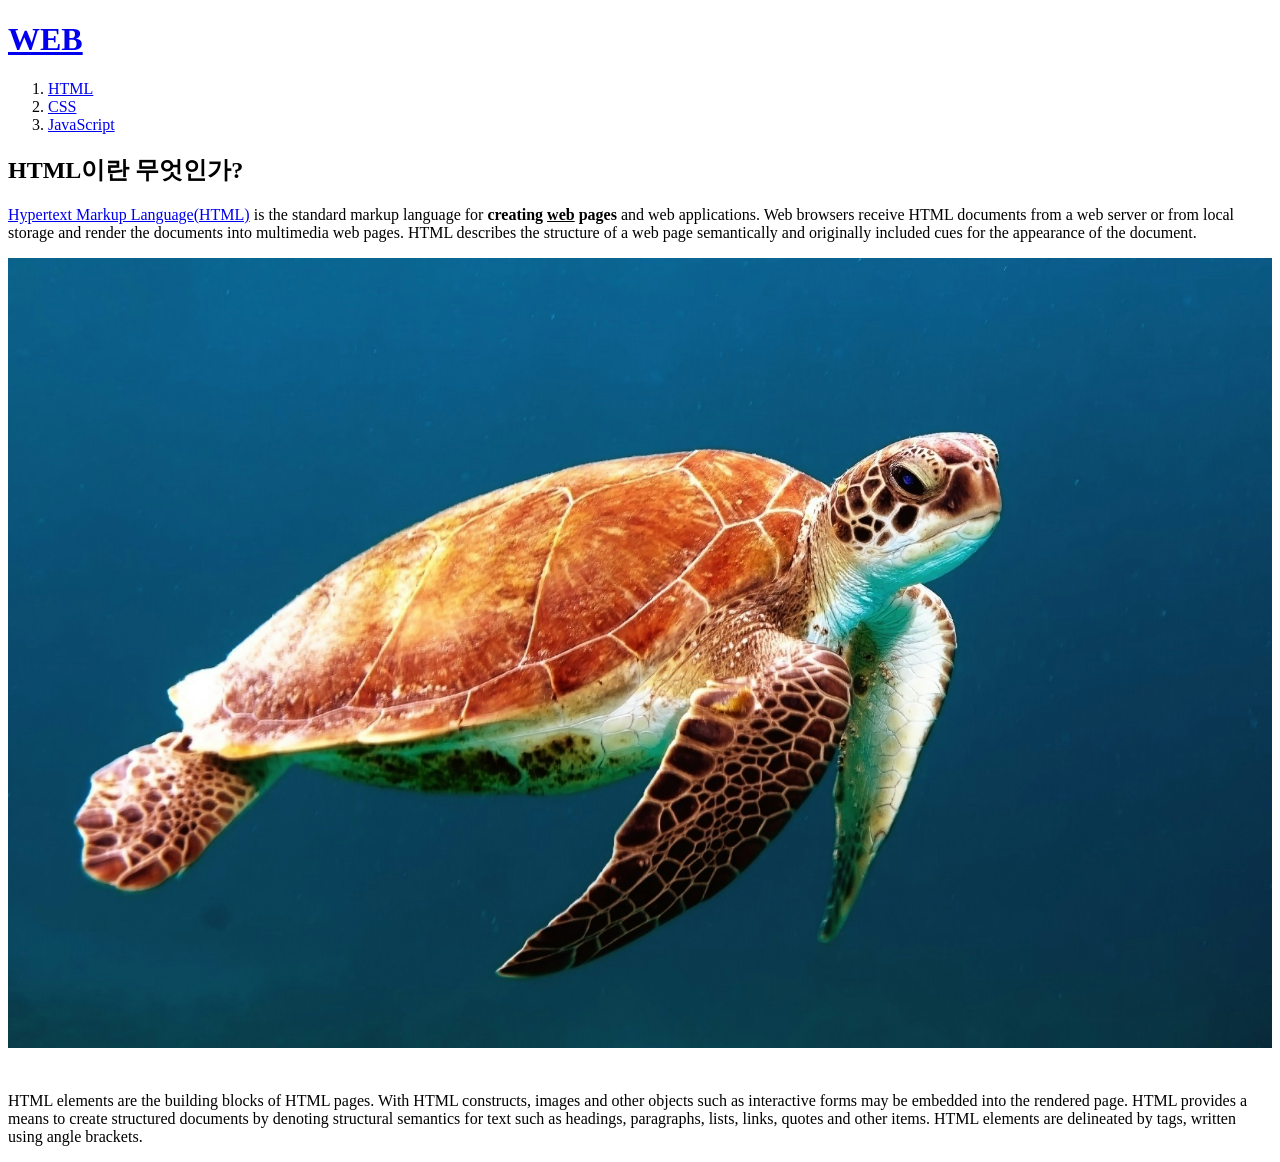
==== 1.html @ 840a1dd3 "first commit" ====
<!DOCTYPE html>
<html>
<head>
<title>WEB1 - HTML </title>
<meta charset="utf-8">
</head>
<body>
<h1><a href="index.html">WEB</a></h1>
<ol>
<li><a href="1.html">HTML</a></li>
<li><a href="2.html">CSS</a></li>
<li><a href="3.html">JavaScript</a></li>
</ol>
<h2>HTML이란 무엇인가?</h2>
<p><a href="https://www.w3.org/TR/2011/WD-html5-20110405/" title="HTML5 specification">Hypertext Markup
Language(HTML)</a> is the standard markup language for <strong>creating <u>web</u> pages</strong> and web
applications.
Web browsers receive HTML documents from a web server or from local storage and render the documents into
multimedia web pages. HTML describes the structure of a web page semantically and originally included cues for the
appearance of the document.</p>
<img src="coding.jpg" width="100%">
<p style="margin-top: 40px;">
HTML elements are the building blocks of HTML pages. With HTML constructs, images and other objects such as
interactive forms may be embedded into the rendered page. HTML provides a means to create structured documents by
denoting structural semantics for text such as headings, paragraphs, lists, links, quotes and other items. HTML elements are
delineated by tags, written using angle brackets.
</p>
</body>
</html>
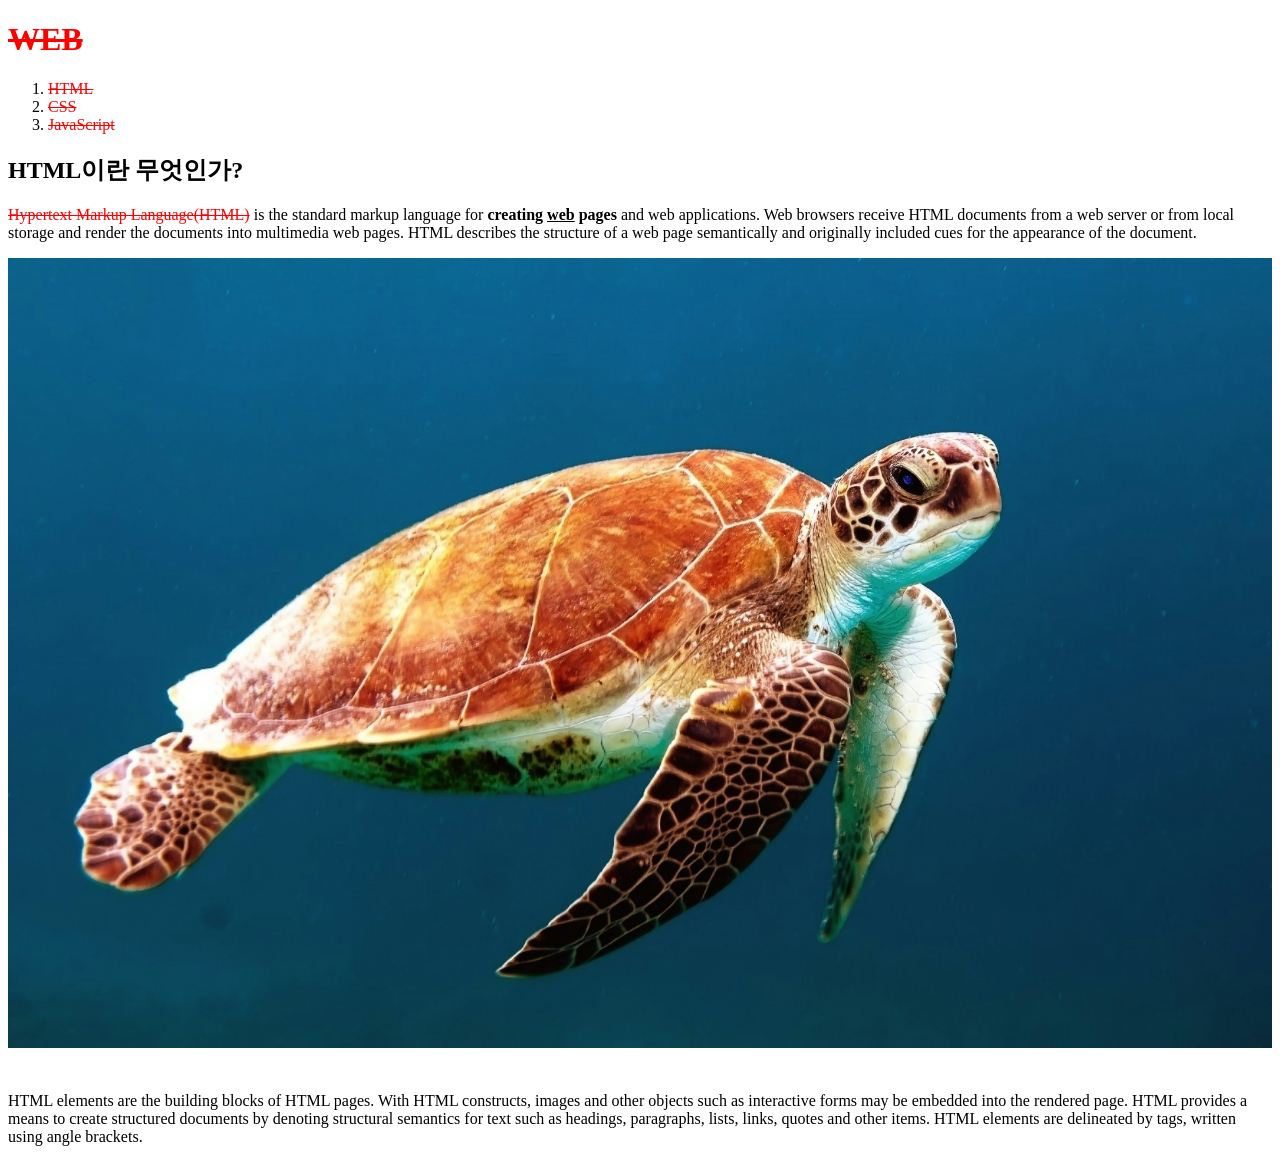
==== commit 85f96fd1: "연습1" ====
--- a/1.html
+++ b/1.html
@@ -3,8 +3,10 @@
 <head>
 <title>WEB1 - HTML </title>
 <meta charset="utf-8">
+<link rel="stylesheet" href="./css/style.css"
 </head>
 <body>
+
 <h1><a href="index.html">WEB</a></h1>
 <ol>
 <li><a href="1.html">HTML</a></li>
--- a/css/style.css
+++ b/css/style.css
@@ -0,0 +1,15 @@
+#test {
+    color:blueviolet;
+}
+
+h1 {
+    color: blue;
+}
+
+
+
+a{
+    color:red;
+    text-decoration: line-through;
+}
+
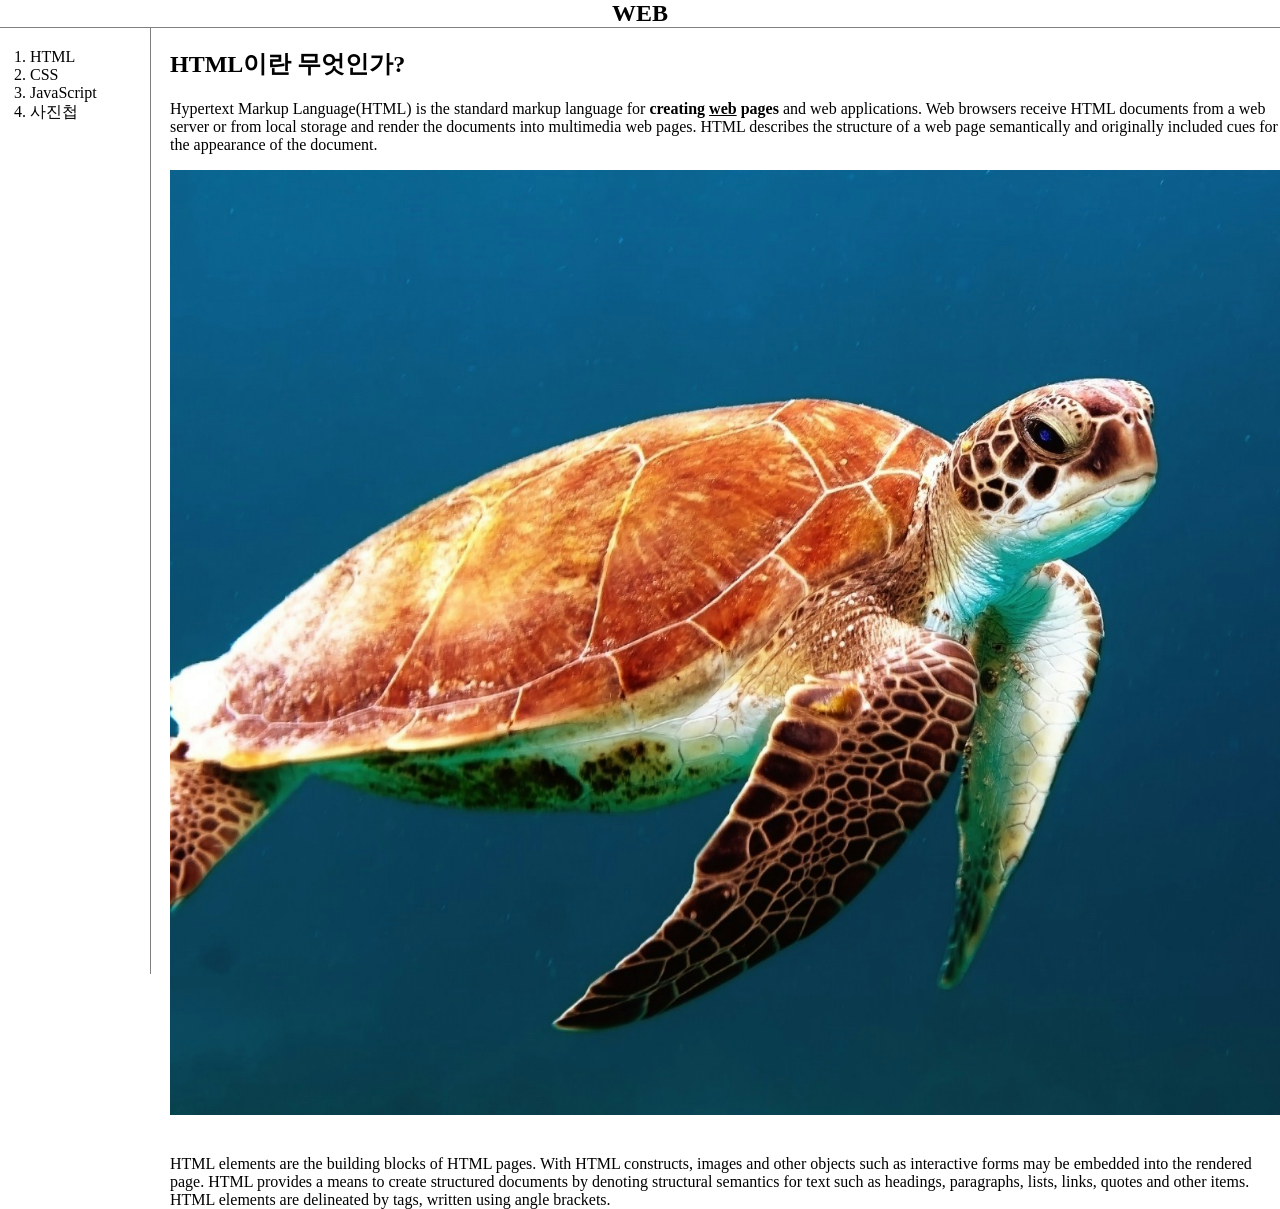
==== commit 077eb3c1: "다시연습" ====
--- a/1.html
+++ b/1.html
@@ -1,31 +1,42 @@
-<!DOCTYPE html>
-<html>
-<head>
 <title>WEB1 - HTML </title>
 <meta charset="utf-8">
-<link rel="stylesheet" href="./css/style.css"
+<link rel="stylesheet" href="./css/style.css">
 </head>
+
 <body>
+  <!-- html 문서 안에서, 동시에 css 작업도 같이한다. 
+  전체적으로 코드량이 길어져요. 
+  가독성이 안좋아요. 
+  분리 작업. -> 파일 분리.  -->
 
-<h1><a href="index.html">WEB</a></h1>
-<ol>
-<li><a href="1.html">HTML</a></li>
-<li><a href="2.html">CSS</a></li>
-<li><a href="3.html">JavaScript</a></li>
-</ol>
-<h2>HTML이란 무엇인가?</h2>
-<p><a href="https://www.w3.org/TR/2011/WD-html5-20110405/" title="HTML5 specification">Hypertext Markup
-Language(HTML)</a> is the standard markup language for <strong>creating <u>web</u> pages</strong> and web
-applications.
-Web browsers receive HTML documents from a web server or from local storage and render the documents into
-multimedia web pages. HTML describes the structure of a web page semantically and originally included cues for the
-appearance of the document.</p>
-<img src="coding.jpg" width="100%">
-<p style="margin-top: 40px;">
-HTML elements are the building blocks of HTML pages. With HTML constructs, images and other objects such as
-interactive forms may be embedded into the rendered page. HTML provides a means to create structured documents by
-denoting structural semantics for text such as headings, paragraphs, lists, links, quotes and other items. HTML elements are
-delineated by tags, written using angle brackets.
-</p>
+  <h1><a href="index.html">WEB</a></h1>
+  <div id="grid">
+    <ol>
+      <li><a href="1.html">HTML</a></li>
+      <li><a href="2.html">CSS</a></li>
+      <li><a href="3.html">JavaScript</a></li>
+      <li><a href="4.html">사진첩</a></li>
+    </ol>
+    <div id="article">
+      <h2>HTML이란 무엇인가?</h2>
+      <p><a href="https://www.w3.org/TR/2011/WD-html5-20110405/" title="HTML5 specification">Hypertext Markup
+          Language(HTML)</a> is the standard markup language for <strong>creating <u>web</u> pages</strong> and web
+        applications.
+        Web browsers receive HTML documents from a web server or from local storage and render the documents into
+        multimedia web pages. HTML describes the structure of a web page semantically and originally included cues for
+        the
+        appearance of the document.</p>
+      <img src="coding.jpg" width="100%">
+      <p style="margin-top: 40px;">
+        HTML elements are the building blocks of HTML pages. With HTML constructs, images and other objects such as
+        interactive forms may be embedded into the rendered page. HTML provides a means to create structured documents
+        by
+        denoting structural semantics for text such as headings, paragraphs, lists, links, quotes and other items. HTML
+        elements are
+        delineated by tags, written using angle brackets.
+      </p>
+    </div>
+  </div>
 </body>
+
 </html>
--- a/css/style.css
+++ b/css/style.css
@@ -1,15 +1,77 @@
 #test {
-    color:blueviolet;
+  color: blueviolet;
+}
+
+body {
+  margin: 0;
 }
 
 h1 {
-    color: blue;
+  color: blue;
+  font-size: 1.5em;
+  text-align: center;
+  border-bottom: 1px gray solid;
+  margin: 0;
 }
 
-
-
-a{
-    color:red;
-    text-decoration: line-through;
+/* 순서3, css 파일에서, grid 옵션 작업.  */
+#grid {
+  display: grid;
+  grid-template-columns: 150px 1fr;
 }
 
+#grid ol {
+  padding-left: 30px;
+}
+
+ol {
+  border-right: 1px solid gray;
+  width: 100px;
+  margin: 0;
+  padding: 20px;
+}
+
+a {
+  color: black;
+  text-decoration: none;
+}
+
+#article {
+  padding-left: 20px;
+}
+
+#active {
+  color: red;
+
+}
+
+.saw {
+  color: blueviolet;
+}
+
+/* 3x3 사진첩 꾸미기 */
+#grid_pictures {
+  display: grid;
+  /* grid-template-columns: 1fr 1fr 1fr; */
+  grid-template-columns: repeat(3, 1fr);
+<<<<<<< HEAD
+=======
+  /* 그리드 내부에서의 행, 열에 여백 주기.  */
+>>>>>>> e0958419147d1fece00531925b140aa409aeeede
+  column-gap: 20px;
+  row-gap: 20px;
+}
+
+img {
+  width: 100%;
+  height: 100%;
+  object-fit: cover;
+}
+
+.picture_container {
+<<<<<<< HEAD
+  border: 7px pink dotted ;
+=======
+  border: 5px pink dotted ;
+>>>>>>> e0958419147d1fece00531925b140aa409aeeede
+}
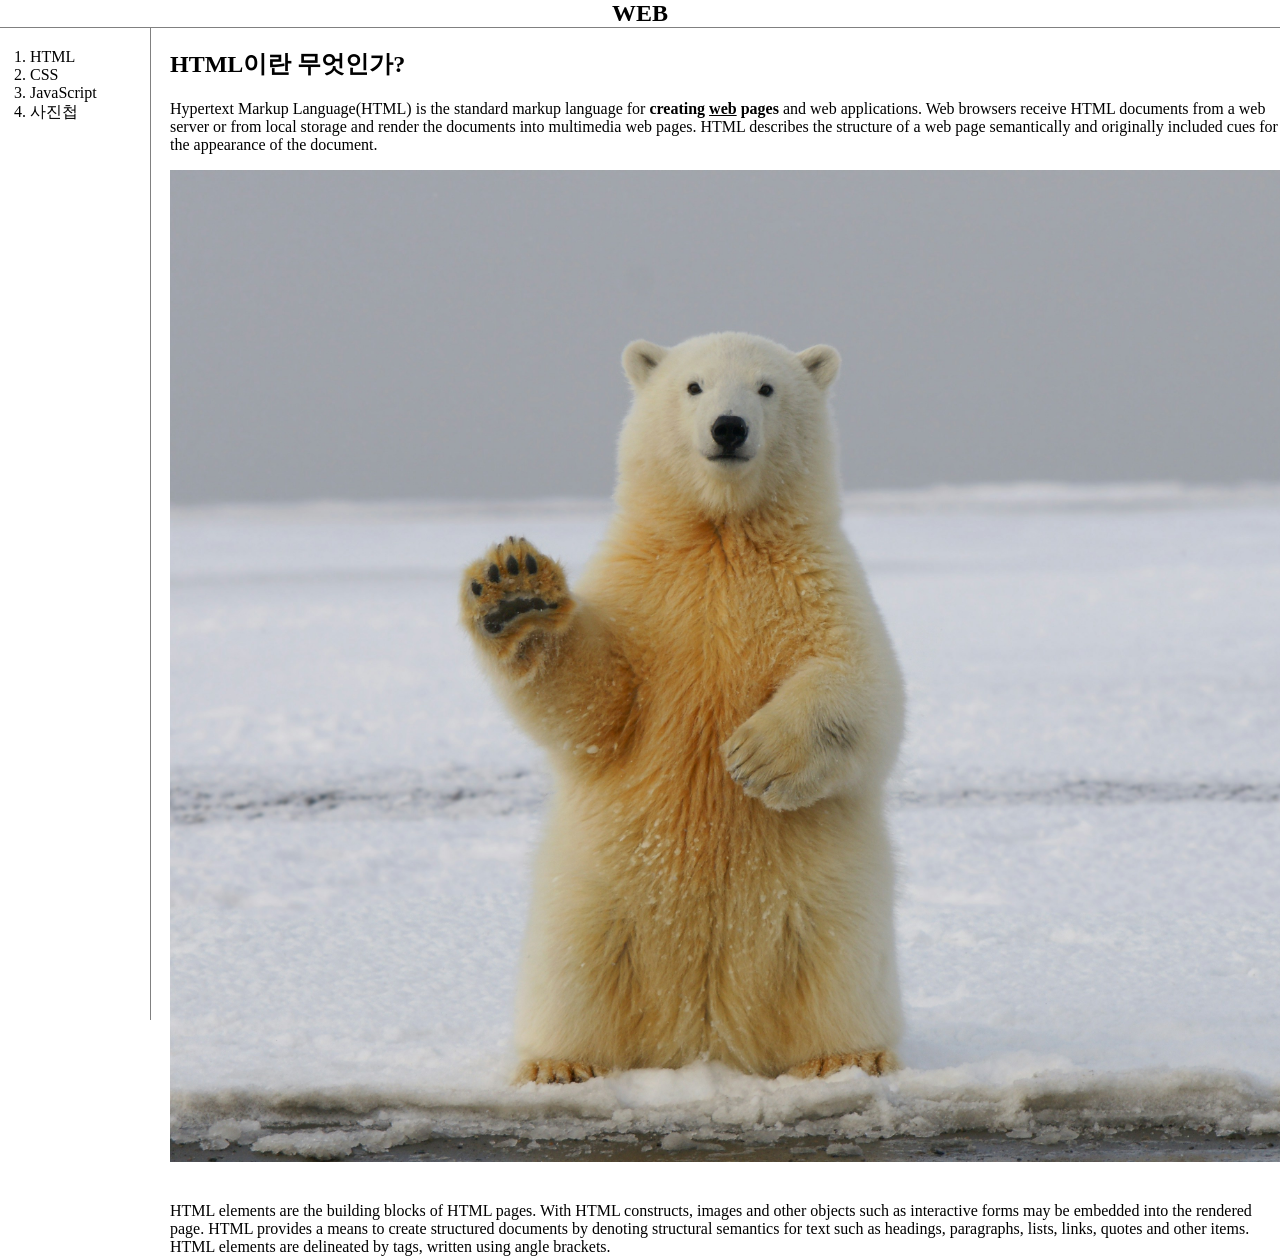
==== commit 155b5193: "미디어쿼리테스트!" ====
--- a/1.html
+++ b/1.html
@@ -26,7 +26,7 @@
         multimedia web pages. HTML describes the structure of a web page semantically and originally included cues for
         the
         appearance of the document.</p>
-      <img src="coding.jpg" width="100%">
+      <img src="bear.jpg" width="100%">
       <p style="margin-top: 40px;">
         HTML elements are the building blocks of HTML pages. With HTML constructs, images and other objects such as
         interactive forms may be embedded into the rendered page. HTML provides a means to create structured documents
--- a/css/style.css
+++ b/css/style.css
@@ -54,10 +54,6 @@
   display: grid;
   /* grid-template-columns: 1fr 1fr 1fr; */
   grid-template-columns: repeat(3, 1fr);
-<<<<<<< HEAD
-=======
-  /* 그리드 내부에서의 행, 열에 여백 주기.  */
->>>>>>> e0958419147d1fece00531925b140aa409aeeede
   column-gap: 20px;
   row-gap: 20px;
 }
@@ -68,10 +64,33 @@
   object-fit: cover;
 }
 
-.picture_container {
-<<<<<<< HEAD
-  border: 7px pink dotted ;
-=======
-  border: 5px pink dotted ;
->>>>>>> e0958419147d1fece00531925b140aa409aeeede
+.picture_contanier
+ {
+  border: 10px pink dotted ;
+}
+
+/* 800px 미만시 ,h1의 하단선 제거, ol의 오른쪽 선 제거,
+grid라는 아이디 부분을 grid-> block,block
+공간침투 불가능, 하나의 요소는 한 행만 차지합니다.
+결과 세로 방향으로 하나의 요소씩만 차지한다. */
+@media(max-width :800px){
+  #grid {
+      display: block;
+  }
+  #grid ol {
+      border-right: none;
+  }
+  h1 {
+      border-bottom: none;
+  }
+
+}
+
+
+#grid_pictures {
+  display: grid;
+  /* grid-template-columns: 1fr 1fr 1fr; */
+  grid-template-columns: repeat(1, 1fr);
+  /* column-gap: 20px; */
+  /* row-gap: 20px; */
 }
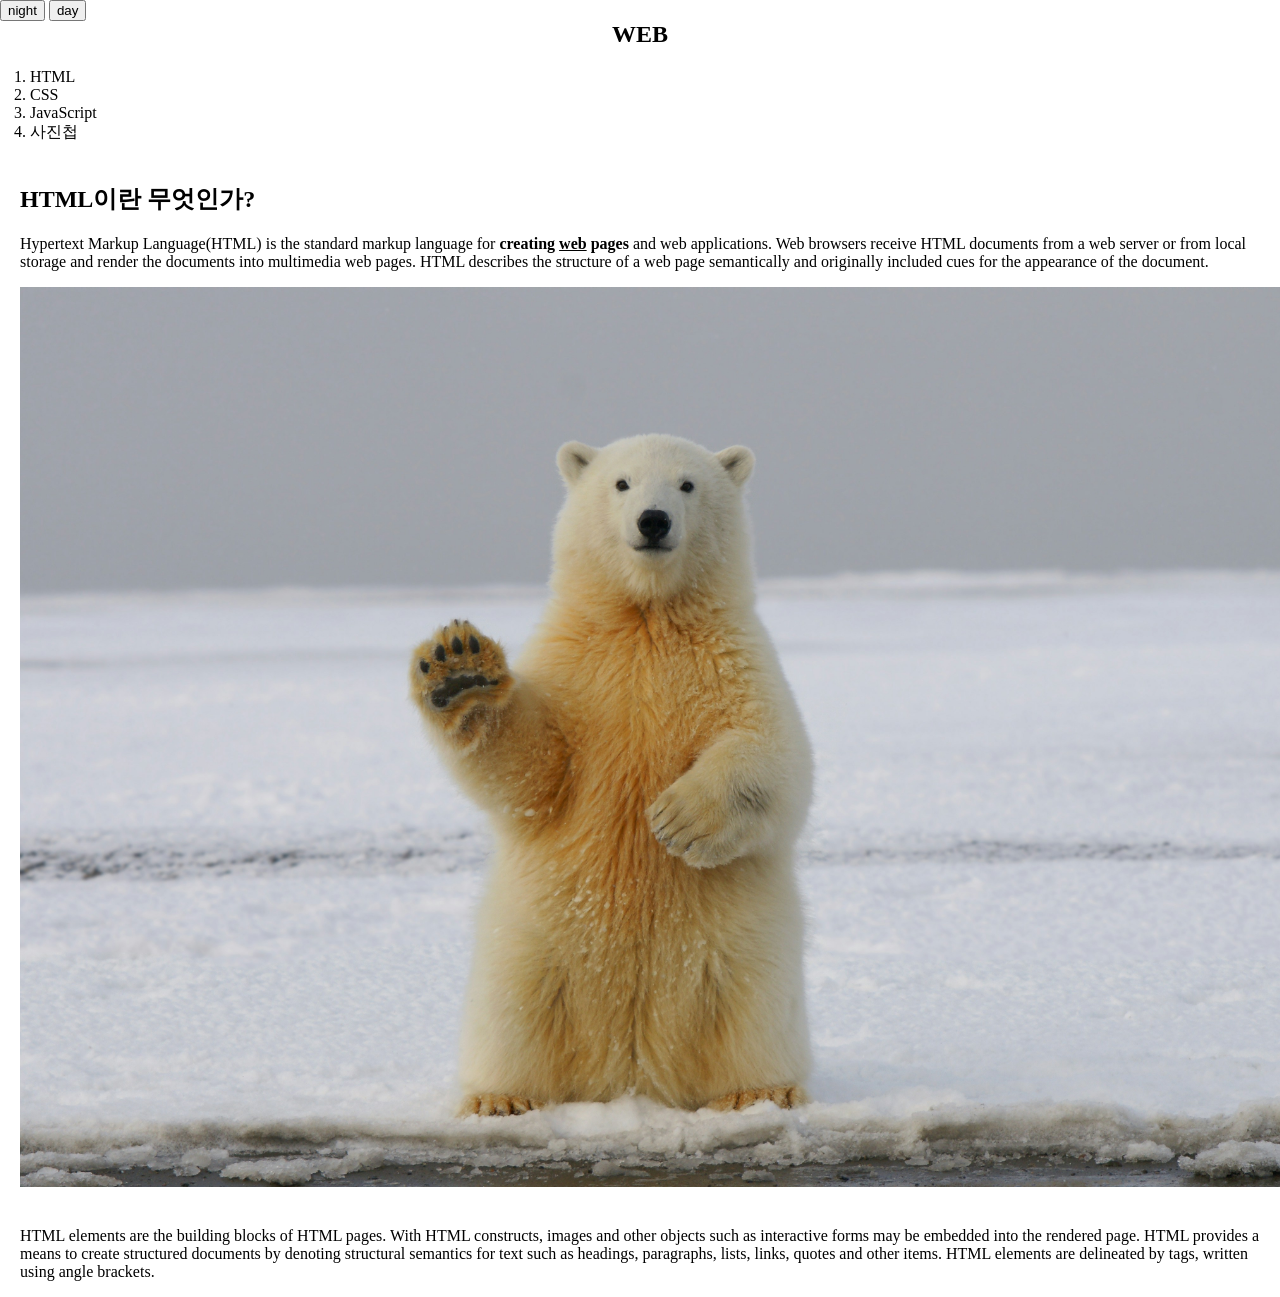
==== commit f8e5bb2a: "자바 버튼 추가해봤어요" ====
--- a/1.html
+++ b/1.html
@@ -8,6 +8,16 @@
   전체적으로 코드량이 길어져요. 
   가독성이 안좋아요. 
   분리 작업. -> 파일 분리.  -->
+
+  <input type="button" value="night" onclick="
+        document.querySelector('body').style.backgroundColor = 'black';
+        document.querySelector('body').style.color = 'white';
+        ">
+    
+        <input type="button" value="day" onclick="
+        document.querySelector('body').style.backgroundColor = 'white';
+        document.querySelector('body').style.color = 'black';
+        ">
 
   <h1><a href="index.html">WEB</a></h1>
   <div id="grid">
--- a/css/style.css
+++ b/css/style.css
@@ -73,7 +73,7 @@
 grid라는 아이디 부분을 grid-> block,block
 공간침투 불가능, 하나의 요소는 한 행만 차지합니다.
 결과 세로 방향으로 하나의 요소씩만 차지한다. */
-@media(max-width :800px){
+@media(max-width :1450px){
   #grid {
       display: block;
   }
